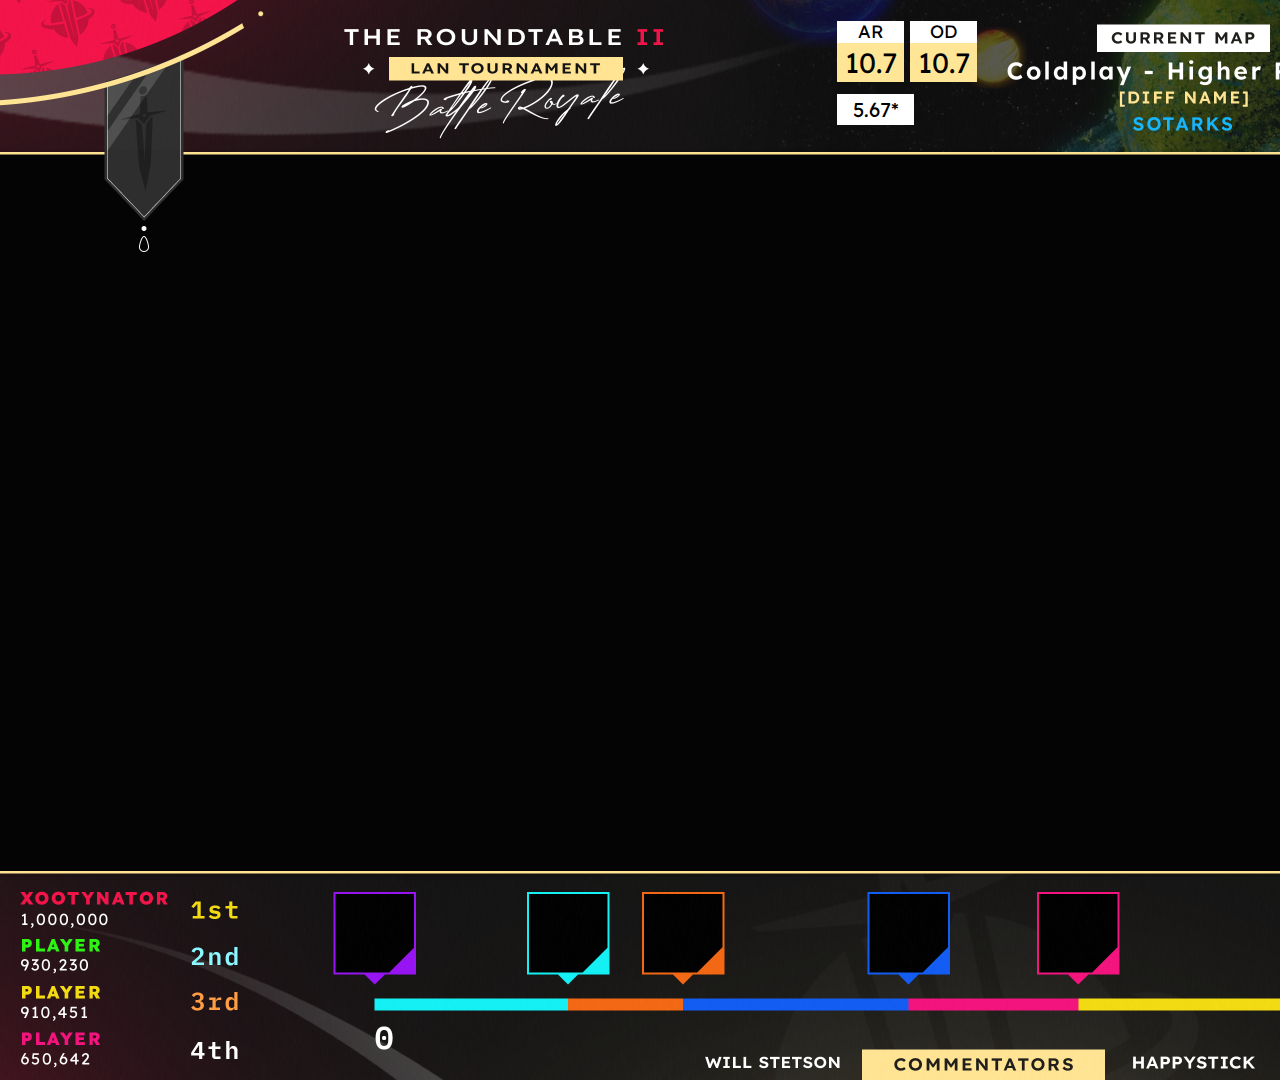
==== br-gameplay/index.html @ 45bf1f7c "Style map stats" ====
<!DOCTYPE html>
<html lang="en">
<head>
    <meta charset="UTF-8">
    <meta name="viewport" content="width=device-width, initial-scale=1.0">
    <title>Document</title>
    <link rel="stylesheet" href="css/style.css">

    <!-- Google Font Downloads -->
	<link rel="preconnect" href="https://fonts.googleapis.com">
	<link rel="preconnect" href="https://fonts.gstatic.com" crossorigin>
	<link href="https://fonts.googleapis.com/css2?family=Lexend:wght@600&display=swap" rel="stylesheet">
</head>
<body>
    <div id="main">
        <!-- Top Section-->
        <section id="topSection">
            <!-- Background -->
            <section id="topBackground">
                <div id="topBackgroundOverlay"></div>
            </section>
            <!-- Map Stats Left -->
            <section id="mapStatsLeft">
                <div class="topLineStatBox" id="ARStat">
                    <div class="mapStatsTexts mapStatsTitle">AR</div>
                    <div class="mapStatsTexts mapStatsNumber">10.7</div>
                </div>
                <div class="topLineStatBox" id="CSStat">
                    <div class="mapStatsTexts mapStatsTitle">OD</div>
                    <div class="mapStatsTexts mapStatsNumber">10.7</div>
                </div>
                <div id="SRStat">5.67*</div>
            </section>
            <!-- Map Stats Right -->
            <section id="mapStatsRight">
                <div class="topLineStatBox" id="ODStat">
                    <div class="mapStatsTexts mapStatsTitle">CS</div>
                    <div class="mapStatsTexts mapStatsNumber">10.7</div>
                </div>
                <div class="topLineStatBox" id="BPMStat">
                    <div class="mapStatsTexts mapStatsTitle">BPM</div>
                    <div class="mapStatsTexts mapStatsNumber" id="bpmStatNumber">200</div>
                </div>
                <div class="mapDetailInformation" id="mapModSlot">HR3</div>
            </section>
        </section>

    </div>
</body>
</html>
---- br-gameplay/css/style.css ----
:root {
    --lightGray: #C2C2C2;
    --lightYellow: #ffe696;
    --red: #ed144a;
}

#main {
    position: absolute; top: 0; left: 0;
    width: 1920px; height: 1080px;
    background-image: url("../static/brGameplayPNG.png"); background-size: cover;
}

/* Map Stats */
#mapStatsLeft { 
    position: absolute; top: 21px; left: 837px;
    width: 160px;
}
#mapStatsRight {
    position: absolute; top: 21px; right: 362px;
    width: 160px;
}
.topLineStatBox {
    width: 67px; height: 61px;
    display: inline-block;
    margin-right: 2px;
}
.mapStatsTexts {
    width: inherit; 
    font-family: 'Lexend'; 
    text-align: center;
}
.mapStatsTitle {
    height: 22px;
    line-height: 22px;
    font-size: 18px;
    background-color: white;
}
.mapStatsNumber {
    height: 39px;
    line-height: 39px;
    font-size: 28px;
    background-color: var(--lightYellow)
}
#BPMStat { 
    width: 85px; 
    background-color: var(--lightGray);
}
#bpmStatNumber { background-color: var(--lightGray); }
#SRStat {
    position: absolute; top: 73px;
    background-color: white;
    font-family: 'Lexend'; font-size: 20px;
    padding: 3px 15.5px;
}
#mapModSlot {
    position: absolute; top: 73px; right: 0;
    width: 80px; height: 32px;
    background-color: var(--red);
    color: white;
    font-family: 'Lexend'; font-size: 24px;
    line-height: 31px;
    text-align: center;
}
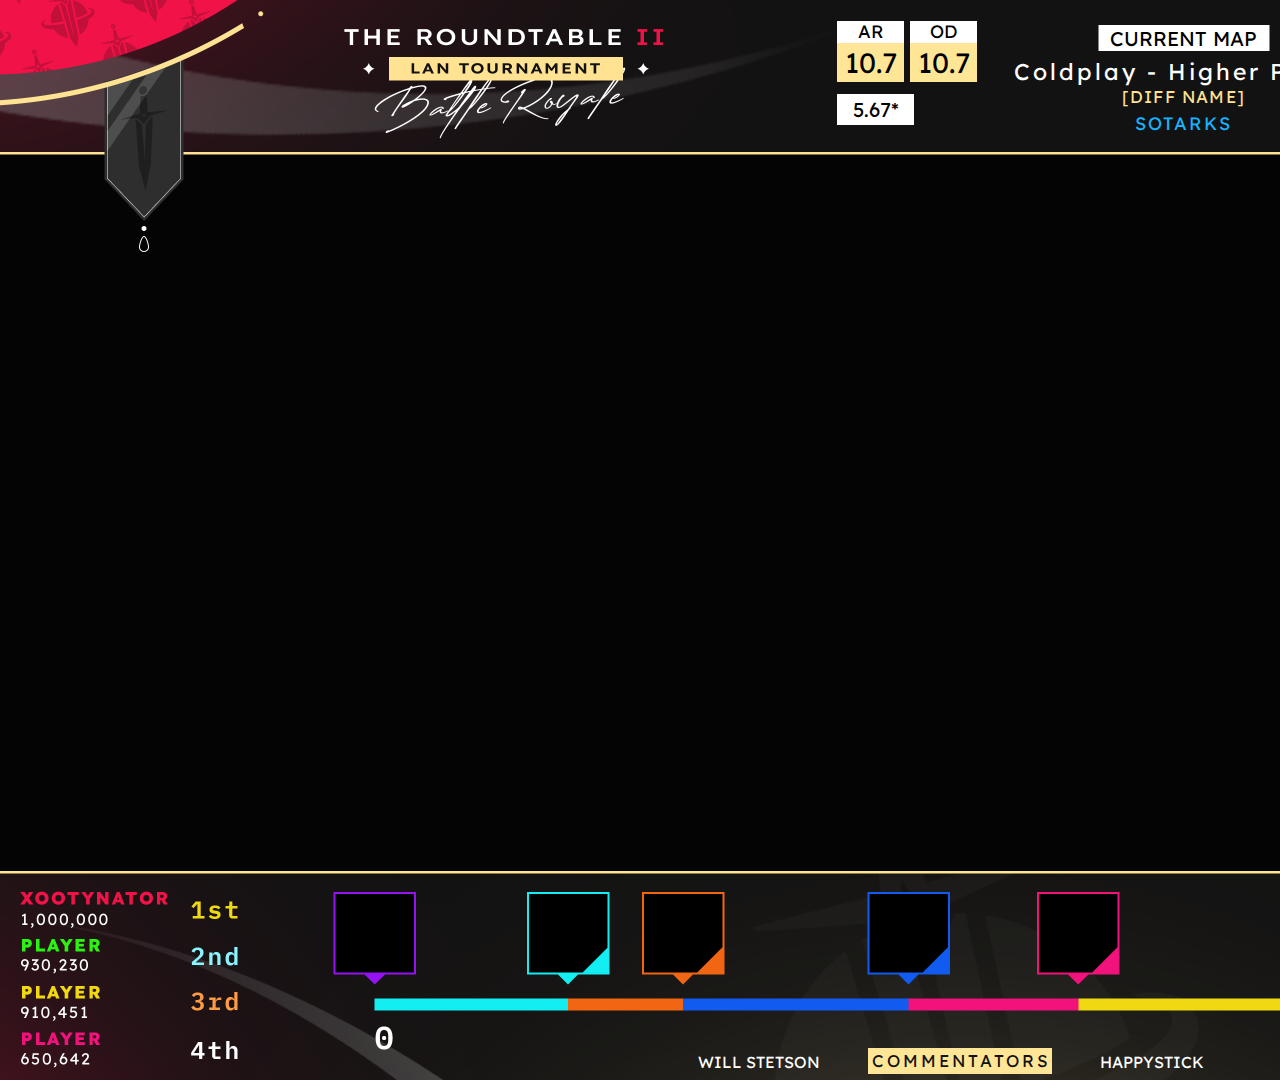
==== commit a3e8b2a4: "Style Commentators" ====
--- a/br-gameplay/index.html
+++ b/br-gameplay/index.html
@@ -16,9 +16,9 @@
         <!-- Top Section-->
         <section id="topSection">
             <!-- Background -->
-            <section id="topBackground">
+            <!-- <section id="topBackground">
                 <div id="topBackgroundOverlay"></div>
-            </section>
+            </section> -->
             <!-- Map Stats Left -->
             <section id="mapStatsLeft">
                 <div class="topLineStatBox" id="ARStat">
@@ -30,6 +30,13 @@
                     <div class="mapStatsTexts mapStatsNumber">10.7</div>
                 </div>
                 <div id="SRStat">5.67*</div>
+            </section>
+            <!-- Current Map Section -->
+            <section id="currentMap">
+                <div id="currentMapText">CURRENT MAP</div>
+                <div id="currentSongArtistandName">Coldplay - Higher Power</div>
+                <div id="currentMapDifficulty">[DIFF NAME]</div>
+                <div id="currentMapSetCreator">SOTARKS</div>
             </section>
             <!-- Map Stats Right -->
             <section id="mapStatsRight">
@@ -45,6 +52,15 @@
             </section>
         </section>
 
+        <!-- Bottom Section -->
+        <section id="bottomSection">
+			<!-- Commentators -->
+			<section id="commentators">
+                <div id="commentatorText">COMMENTATORS</div>
+				<div class="commentatorName" id="commentatorName1">WILL STETSON</div>
+				<div class="commentatorName" id="commentatorName2">HAPPYSTICK</div>
+			</section>
+        </section>
     </div>
 </body>
 </html>--- a/br-gameplay/css/style.css
+++ b/br-gameplay/css/style.css
@@ -1,7 +1,10 @@
 :root {
     --lightGray: #C2C2C2;
     --lightYellow: #ffe696;
+    --lighterYellow: #ffe292;
+    --blue: #15b5ff;
     --red: #ed144a;
+    --darkGray: #121212;
 }
 
 #main {
@@ -10,10 +13,27 @@
     background-image: url("../static/brGameplayPNG.png"); background-size: cover;
 }
 
+/* Top Section */
+#topSection { width: 1920px; height: 152px; }
+
+/* Map Background */
+#topBackground {
+    position: absolute;
+    left: 747px; width: 900px; height: inherit;
+    background-position: 50%;
+    background-size: cover;
+    background-image: url("https://assets.ppy.sh/beatmaps/1843748/covers/cover.jpg");
+}
+#topBackgroundOverlay {
+    position: absolute; top: 0; left: 0;
+    width: inherit; height: inherit;
+    background-color: rgba(0,0,0,0.7)
+}
+
 /* Map Stats */
 #mapStatsLeft { 
     position: absolute; top: 21px; left: 837px;
-    width: 160px;
+    width: 145px;
 }
 #mapStatsRight {
     position: absolute; top: 21px; right: 362px;
@@ -60,4 +80,54 @@
     font-family: 'Lexend'; font-size: 24px;
     line-height: 31px;
     text-align: center;
-}+}
+
+/* Current Map */
+#currentMap {
+    position: absolute; left: 982px; top: 21px; width: 403px;
+    font-family: 'Lexend';
+}
+#currentMapText {
+    position: absolute; top: 4px; left: 50%; transform: translateX(-50%);
+    font-size: 20px;
+    background-color: white;
+    padding: 0.5px 12px;
+}
+#currentSongArtistandName {
+    position: absolute; top: 36px; left: 50%; transform: translateX(-50%);
+    color: white;
+    font-size: 23px;
+    width: max-content;
+    letter-spacing: 3px;
+}
+#currentMapDifficulty {
+    position: absolute; top: 65px; left: 50%; transform: translateX(-50%);
+    color: var(--lighterYellow);
+    font-size: 17px;
+    letter-spacing: 1.2px;
+    width: max-content;
+}
+#currentMapSetCreator {
+    position: absolute; top: 91px; left: 50%; transform: translateX(-50%);
+    color: var(--blue);
+    font-size: 18px;
+    letter-spacing: 2px;
+    width: max-content;
+}
+
+/* Commentators */
+#commentators { font-family: 'Lexend'; }
+#commentatorText {
+    position: absolute; bottom: 6px; left: 50%; transform: translateX(-50%);
+    font-size: 17px;
+    letter-spacing: 3px;
+    background-color: var(--lightYellow);
+    color: var(--darkGray);
+    padding: 2px 1px 3px 4px;
+}
+.commentatorName {
+    position: absolute; bottom: 8px;
+    color: white;
+}
+#commentatorName1 { right: 1100px; }
+#commentatorName2 { left: 1100px; }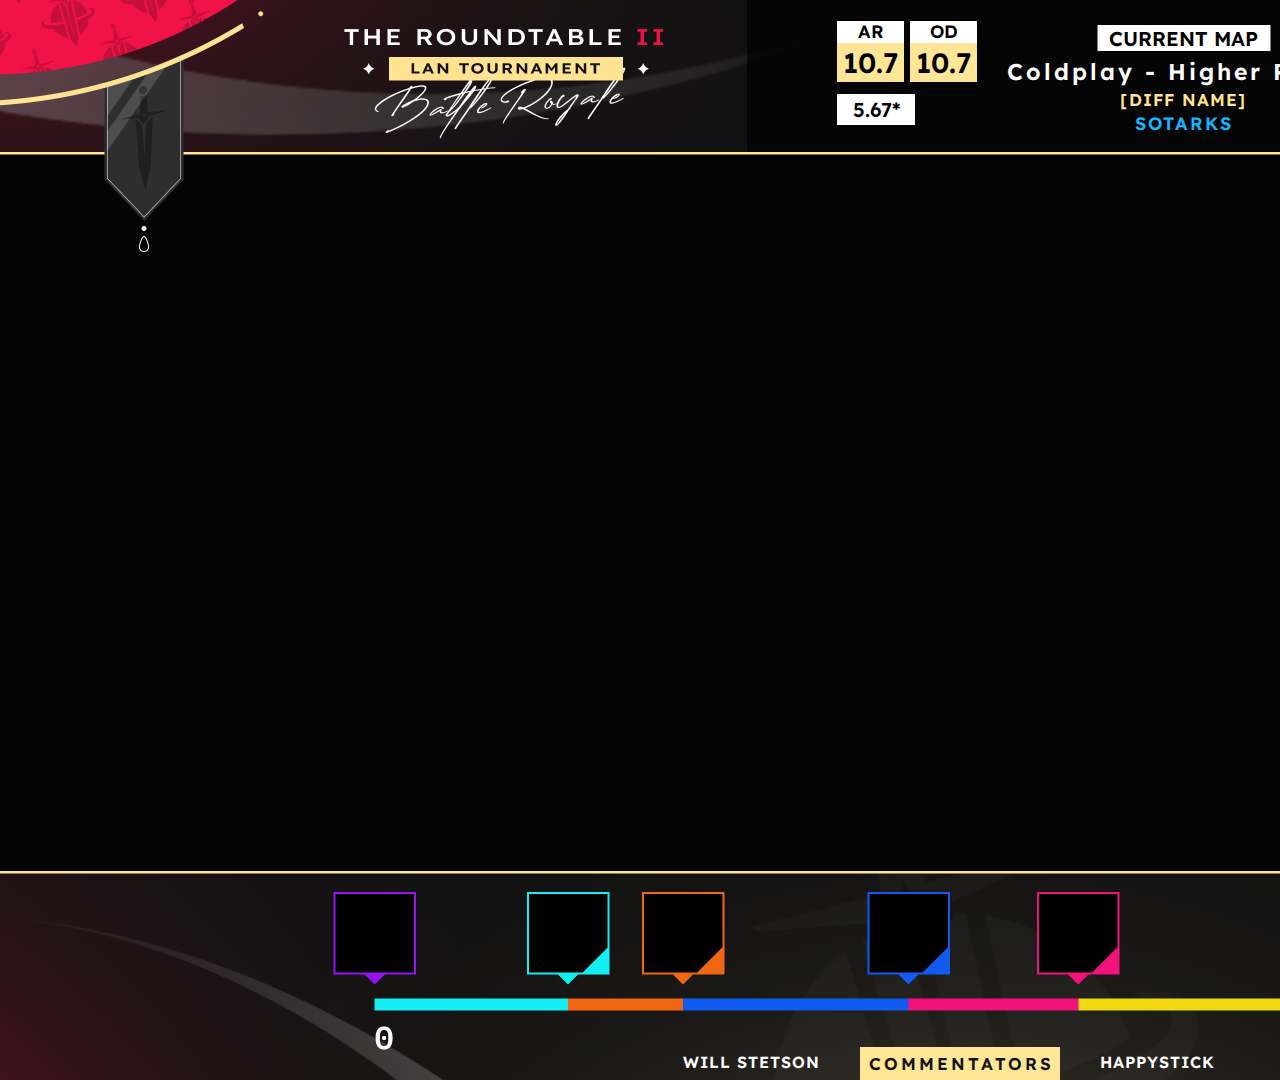
==== commit e70406c2: "Add Side Scores Logic and Styles" ====
--- a/br-gameplay/index.html
+++ b/br-gameplay/index.html
@@ -6,35 +6,38 @@
     <title>Document</title>
     <link rel="stylesheet" href="css/style.css">
 
+    <script src="deps/countUp.js"></script>
+	<script src="deps/reconnecting-websocket.min.js"></script>
+	<script src="https://ajax.googleapis.com/ajax/libs/jquery/3.6.0/jquery.min.js"></script>
+
     <!-- Google Font Downloads -->
 	<link rel="preconnect" href="https://fonts.googleapis.com">
 	<link rel="preconnect" href="https://fonts.gstatic.com" crossorigin>
-	<link href="https://fonts.googleapis.com/css2?family=Lexend:wght@600&display=swap" rel="stylesheet">
-</head>
+    <link href="https://fonts.googleapis.com/css2?family=IBM+Plex+Mono:wght@600&family=Lexend:wght@400;600;800&display=swap" rel="stylesheet"></head>
 <body>
     <div id="main">
         <!-- Top Section-->
         <section id="topSection">
             <!-- Background -->
-            <!-- <section id="topBackground">
+            <section id="topBackground">
                 <div id="topBackgroundOverlay"></div>
-            </section> -->
+            </section>
             <!-- Map Stats Left -->
             <section id="mapStatsLeft">
                 <div class="topLineStatBox" id="ARStat">
                     <div class="mapStatsTexts mapStatsTitle">AR</div>
-                    <div class="mapStatsTexts mapStatsNumber">10.7</div>
+                    <div class="mapStatsTexts mapStatsNumber" id="mapStatNumberAR">10.7</div>
                 </div>
                 <div class="topLineStatBox" id="CSStat">
                     <div class="mapStatsTexts mapStatsTitle">OD</div>
-                    <div class="mapStatsTexts mapStatsNumber">10.7</div>
+                    <div class="mapStatsTexts mapStatsNumber" id="mapStatNumberOD">10.7</div>
                 </div>
                 <div id="SRStat">5.67*</div>
             </section>
             <!-- Current Map Section -->
             <section id="currentMap">
                 <div id="currentMapText">CURRENT MAP</div>
-                <div id="currentSongArtistandName">Coldplay - Higher Power</div>
+                <div id="currentSongArtistandNameWrapper"><div id="currentSongArtistandName">Coldplay - Higher Power</div></div>
                 <div id="currentMapDifficulty">[DIFF NAME]</div>
                 <div id="currentMapSetCreator">SOTARKS</div>
             </section>
@@ -42,11 +45,11 @@
             <section id="mapStatsRight">
                 <div class="topLineStatBox" id="ODStat">
                     <div class="mapStatsTexts mapStatsTitle">CS</div>
-                    <div class="mapStatsTexts mapStatsNumber">10.7</div>
+                    <div class="mapStatsTexts mapStatsNumber" id="mapStatNumberCS">10.7</div>
                 </div>
                 <div class="topLineStatBox" id="BPMStat">
                     <div class="mapStatsTexts mapStatsTitle">BPM</div>
-                    <div class="mapStatsTexts mapStatsNumber" id="bpmStatNumber">200</div>
+                    <div class="mapStatsTexts mapStatsNumber" id="mapStatNumberBPM">200</div>
                 </div>
                 <div class="mapDetailInformation" id="mapModSlot">HR3</div>
             </section>
@@ -60,7 +63,13 @@
 				<div class="commentatorName" id="commentatorName1">WILL STETSON</div>
 				<div class="commentatorName" id="commentatorName2">HAPPYSTICK</div>
 			</section>
+            <!-- Left Side Players -->
+            <section class="sidePlayersContainer" id="leftSidePlayers"></section>
+            <!-- Right Side Players -->
+            <section class="sidePlayersContainer" id="rightSidePlayers"></section>
         </section>
     </div>
+
+    <script src="index.js"></script>
 </body>
 </html>--- a/br-gameplay/css/style.css
+++ b/br-gameplay/css/style.css
@@ -5,6 +5,19 @@
     --blue: #15b5ff;
     --red: #ed144a;
     --darkGray: #121212;
+
+    --player1Color: #f11247;
+    --player2Color: #2cf112;
+    --player3Color: #f1d912;
+    --player4Color: #f1127b;
+    --player5Color: #125bf1;
+    --player6Color: #f16612;
+    --player7Color: #12eef1;
+    --player8Color: #9512f1;
+
+    --numberOnePlaceColour: #f1d912;
+    --numberTwoPlaceColour: #89f5ff;
+    --numberThreePlaceColour: #ff9b42;
 }
 
 #main {
@@ -36,7 +49,7 @@
     width: 145px;
 }
 #mapStatsRight {
-    position: absolute; top: 21px; right: 362px;
+    position: absolute; top: 21px; right: 367px;
     width: 160px;
 }
 .topLineStatBox {
@@ -47,6 +60,7 @@
 .mapStatsTexts {
     width: inherit; 
     font-family: 'Lexend'; 
+    font-weight: 600; 
     text-align: center;
 }
 .mapStatsTitle {
@@ -65,11 +79,11 @@
     width: 85px; 
     background-color: var(--lightGray);
 }
-#bpmStatNumber { background-color: var(--lightGray); }
+#mapStatNumberBPM { background-color: var(--lightGray); }
 #SRStat {
     position: absolute; top: 73px;
     background-color: white;
-    font-family: 'Lexend'; font-size: 20px;
+    font-family: 'Lexend'; font-size: 20px; font-weight: 600; 
     padding: 3px 15.5px;
 }
 #mapModSlot {
@@ -77,7 +91,7 @@
     width: 80px; height: 32px;
     background-color: var(--red);
     color: white;
-    font-family: 'Lexend'; font-size: 24px;
+    font-family: 'Lexend'; font-size: 24px; font-weight: 600; 
     line-height: 31px;
     text-align: center;
 }
@@ -85,7 +99,7 @@
 /* Current Map */
 #currentMap {
     position: absolute; left: 982px; top: 21px; width: 403px;
-    font-family: 'Lexend';
+    font-family: 'Lexend'; font-weight: 600; 
 }
 #currentMapText {
     position: absolute; top: 4px; left: 50%; transform: translateX(-50%);
@@ -93,15 +107,33 @@
     background-color: white;
     padding: 0.5px 12px;
 }
+#currentSongArtistandNameWrapper {
+    position: absolute; top: 36px; left: 50%; transform: translateX(-50%);
+    width: 375px; height: 29px;
+    overflow-x: hidden;
+    display: inline-block;
+    white-space: nowrap;
+    color: white;
+    font-size: 23px;
+    letter-spacing: 3px;
+    text-align: center;
+}
 #currentSongArtistandName {
-    position: absolute; top: 36px; left: 50%; transform: translateX(-50%);
-    color: white;
-    font-size: 23px;
-    width: max-content;
-    letter-spacing: 3px;
+    width:max-content;
+    display:inline;
+}
+#currentSongArtistandNameWrap {
+    transform: translate(-375px);
+    animation: currentSongArtistandNameWrap 15s linear infinite;
+}
+@keyframes currentSongArtistandNameWrap {
+    0% {transform: translate(0px);}
+    11% {transform: translate(0px);}
+    80% { transform: translate(calc(-100% + 375px)); }
+    100% { transform: translate(calc(-100% + 375px)); }
 }
 #currentMapDifficulty {
-    position: absolute; top: 65px; left: 50%; transform: translateX(-50%);
+    position: absolute; top: 68px; left: 50%; transform: translateX(-50%);
     color: var(--lighterYellow);
     font-size: 17px;
     letter-spacing: 1.2px;
@@ -116,18 +148,73 @@
 }
 
 /* Commentators */
-#commentators { font-family: 'Lexend'; }
+#commentators { font-family: 'Lexend'; font-weight: 600; }
 #commentatorText {
-    position: absolute; bottom: 6px; left: 50%; transform: translateX(-50%);
+    position: absolute; bottom: 0px; left: 50%; transform: translateX(-50%);
     font-size: 17px;
     letter-spacing: 3px;
     background-color: var(--lightYellow);
     color: var(--darkGray);
-    padding: 2px 1px 3px 4px;
+    padding: 6px 6px 6px 9px;
 }
 .commentatorName {
     position: absolute; bottom: 8px;
     color: white;
+    letter-spacing: 1px;
 }
 #commentatorName1 { right: 1100px; }
-#commentatorName2 { left: 1100px; }+#commentatorName2 { left: 1100px; }
+
+/* Player Containers and Scores */
+.sidePlayersContainer {
+    position: absolute; bottom: 0;
+    width: 260px; height: 206px;
+    display: flex;
+    flex-direction: column;
+    justify-content: center;
+}
+#leftSidePlayers { left: 0; }
+#rightSidePlayers { right: 0; }
+.playerContainer {
+    margin-left: 15px; 
+    flex-grow: 1;
+}
+.playerContainerRight {  margin-right: 15px; }
+.playerWrapper { 
+    position: relative; top: 50%; transform: translateY(-50%);
+    height: 45px;
+}
+.playerName { 
+    font-family: 'Lexend';
+    font-weight: 800;
+    font-size: 17px;
+    width: 160px;
+    height: 20px;
+}
+.playerScore { 
+    font-family: 'Lexend';
+    font-weight: 400;
+    font-size: 17px;
+    color: white;
+    letter-spacing: 1px;
+    width: 160px;
+} 
+.playerRankLeft { 
+    font-family: 'IBM Plex Mono', monospace;
+    font-size: 24px;
+    position: absolute;
+    transform: translateY(-120%);
+    left: 168px;
+    color: white;
+}
+.playerRankRight { 
+    font-family: 'IBM Plex Mono', monospace;
+    font-size: 24px;
+    position: relative;
+    top: 50%;
+    left: 10px;
+    transform: translateY(-50%);
+    color: white;
+}
+.playerDetailsRight { text-align: right; }
+.floatRight { float: right; }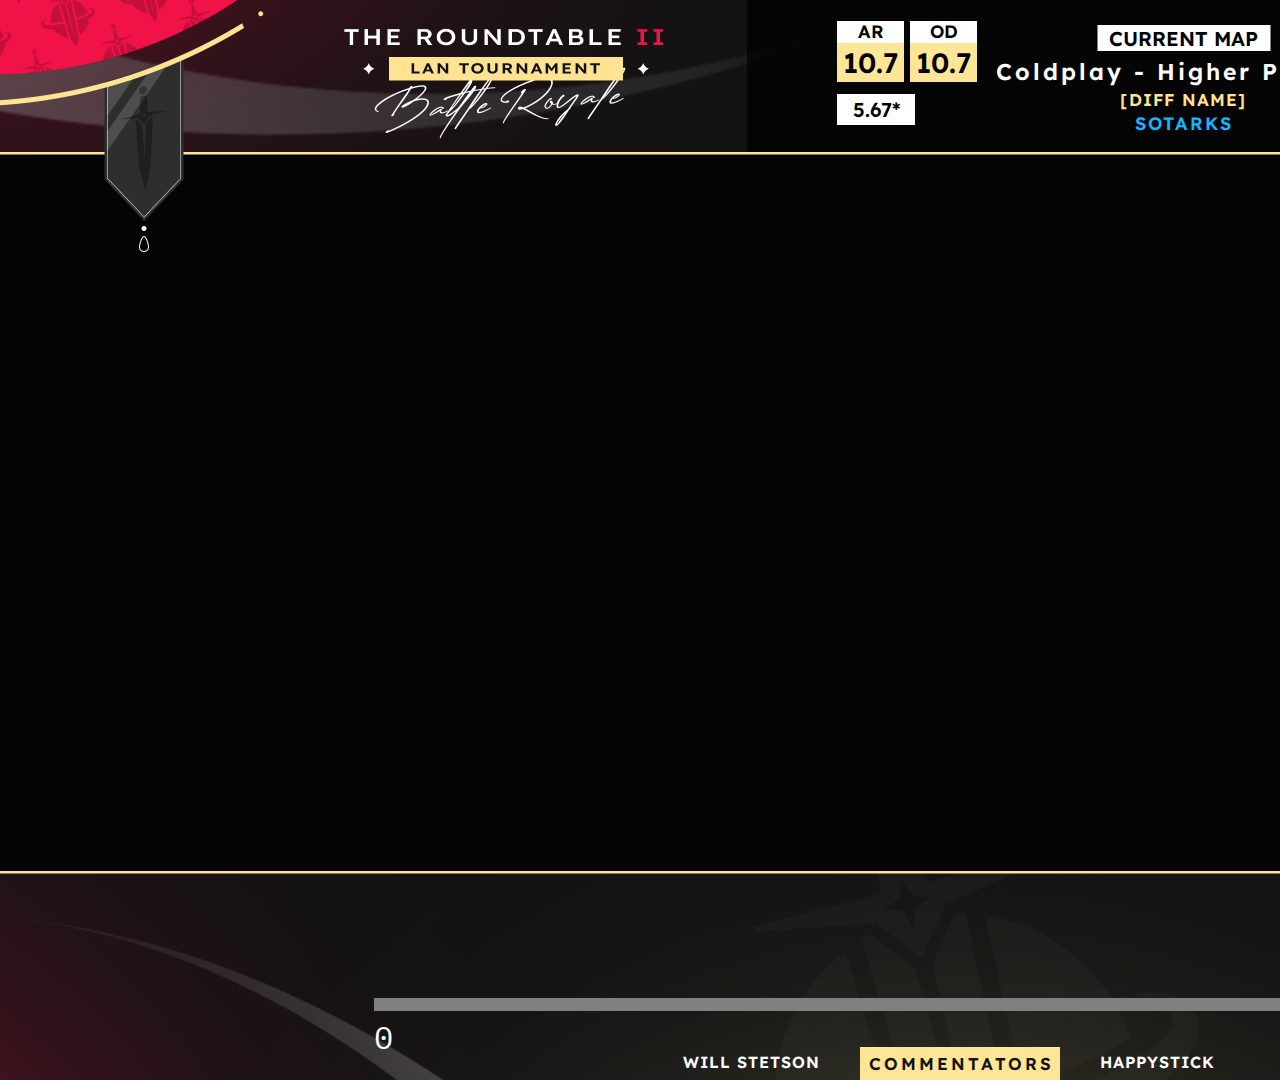
==== commit ec19a1a8: "Complete bottom leaderboard" ====
--- a/br-gameplay/index.html
+++ b/br-gameplay/index.html
@@ -1,4 +1,4 @@
-<!DOCTYPE html>
+<!DOCTYPE html> 
 <html lang="en">
 <head>
     <meta charset="UTF-8">
@@ -67,6 +67,27 @@
             <section class="sidePlayersContainer" id="leftSidePlayers"></section>
             <!-- Right Side Players -->
             <section class="sidePlayersContainer" id="rightSidePlayers"></section>
+            <!-- Score Progress Middle -->
+            <section id="scoreProgress">
+                <section id="upperAvatars">
+                    <div id="purpleAvatar">
+                        <div id="purpleTriangle"></div>
+                        <div id="purpleProfilePicture"></div>
+                        <div id="purpleProfilePictureBottomRightBorder"></div>
+                    </div>
+                </section>
+                <section id="lowerBars">
+                    <div class="playerBar grayBar"></div>
+                </section>
+                <div id="bottomScores">
+                    <div id="bottomScoreZero">0</div>
+                    <div id="bottomScoreMax">50,000</div>
+                    <section id="bottomScoreCrown">
+                        <img id="bottomCrownOverlay" src="static/crownBG.png">
+                        <img id="bottomCrown" src="static/crown.png">
+                    </section>
+                </div>
+            </section>
         </section>
     </div>
 
--- a/br-gameplay/css/style.css
+++ b/br-gameplay/css/style.css
@@ -110,27 +110,25 @@
 #currentSongArtistandNameWrapper {
     position: absolute; top: 36px; left: 50%; transform: translateX(-50%);
     width: 375px; height: 29px;
-    overflow-x: hidden;
+    overflow: hidden;
     display: inline-block;
     white-space: nowrap;
-    color: white;
     font-size: 23px;
     letter-spacing: 3px;
-    text-align: center;
 }
 #currentSongArtistandName {
-    width:max-content;
+    color: white;
     display:inline;
 }
-#currentSongArtistandNameWrap {
+.currentSongArtistandNameWrap {
     transform: translate(-375px);
-    animation: currentSongArtistandNameWrap 15s linear infinite;
+    animation: currentSongArtistandNameWrap 12s linear infinite;
 }
 @keyframes currentSongArtistandNameWrap {
-    0% {transform: translate(0px);}
-    11% {transform: translate(0px);}
-    80% { transform: translate(calc(-100% + 375px)); }
-    100% { transform: translate(calc(-100% + 375px)); }
+    0% {transform: translateX(0px);}
+    11% {transform: translateX(0px);}
+    80% { transform: translateX(calc(-100% + 375px)); }
+    100% { transform: translateX(calc(-100% + 375px)); }
 }
 #currentMapDifficulty {
     position: absolute; top: 68px; left: 50%; transform: translateX(-50%);
@@ -185,36 +183,86 @@
     height: 45px;
 }
 .playerName { 
-    font-family: 'Lexend';
-    font-weight: 800;
-    font-size: 17px;
-    width: 160px;
-    height: 20px;
+    font-family: 'Lexend'; font-weight: 800; font-size: 17px;
+    width: 160px; height: 20px;
 }
 .playerScore { 
-    font-family: 'Lexend';
-    font-weight: 400;
-    font-size: 17px;
+    font-family: 'Lexend'; font-weight: 400; font-size: 17px;
     color: white;
     letter-spacing: 1px;
     width: 160px;
-} 
-.playerRankLeft { 
-    font-family: 'IBM Plex Mono', monospace;
-    font-size: 24px;
-    position: absolute;
-    transform: translateY(-120%);
-    left: 168px;
-    color: white;
-}
-.playerRankRight { 
-    font-family: 'IBM Plex Mono', monospace;
-    font-size: 24px;
-    position: relative;
-    top: 50%;
-    left: 10px;
-    transform: translateY(-50%);
-    color: white;
-}
+}
+.playerRank {
+    font-family: 'IBM Plex Mono', monospace; font-size: 24px;
+    color: white;
+}
+.playerRankLeft { position: absolute; left: 168px; transform: translateY(-120%);  }
+.playerRankRight { position: relative; top: 50%; left: 10px; transform: translateY(-50%); }
 .playerDetailsRight { text-align: right; }
-.floatRight { float: right; }+.floatRight { float: right; }
+
+/* Score Progress */
+#scoreProgress {
+    position: absolute; bottom: 0; left: 300px;
+    width: 1350px;  height: 205px;
+}
+/* Bars */
+#lowerBars {
+    position: absolute; left: 74px; bottom: 69px;
+    width: 1171px; height: 13px;
+}
+.playerBar {
+    position: absolute; top: 0; left: 0;
+    height: inherit;
+    transition: 200ms ease-in-out;
+}
+.grayBar {
+    width: inherit;
+    background-color: gray;
+}
+/* Profile */
+.avatar {
+    position: absolute; top: 17px; left: 33px;
+    width: 83px; height: 92px;
+    transition: 200ms ease-in-out;
+}
+.profilePicture {
+    position: absolute; top: 0; left: 0;
+    width: 78px; height: 78px;
+    border: 3px solid;
+    background-color: black;
+    background-size: cover;
+}
+.profilePictureBottomRightBorder {
+    position: absolute; right: -18px; bottom: -7px;
+    width: 0px; height: 0px;
+    border: 18px solid;
+    transform: rotate(45deg)
+}
+.triangle {
+    position: absolute; bottom: 0; left: 50%; transform: translateX(-50%) rotate(45deg);
+    width: 18px; height: 18px;
+}
+/* Bottom Scores */
+#bottomScoreZero {
+    position: absolute; top: 141px; left: 74px;
+    font-family: 'IBM Plex Mono', monospace; font-size: 32px;
+    color: white;
+}
+#bottomScoreMax {
+    position: absolute; top: 143px; left: 1245px; transform: translateX(-50%);
+    font-family: 'IBM Plex Mono', monospace; font-size: 25px;
+    color: var(--lighterYellow);
+    letter-spacing: 1.5px;
+}
+/* Crown */
+#bottomCrown {
+    position: absolute; top: 120px; left: 1263px;
+    width: 32px; height: 19px;
+    transition: 0.2s ease-in-out;
+}
+#bottomCrownOverlay {
+    position: absolute; top: 114px; left: 1257.55px; 
+    width: 43.5px; height: 31px;
+    transition: 0.2s ease-in-out;
+}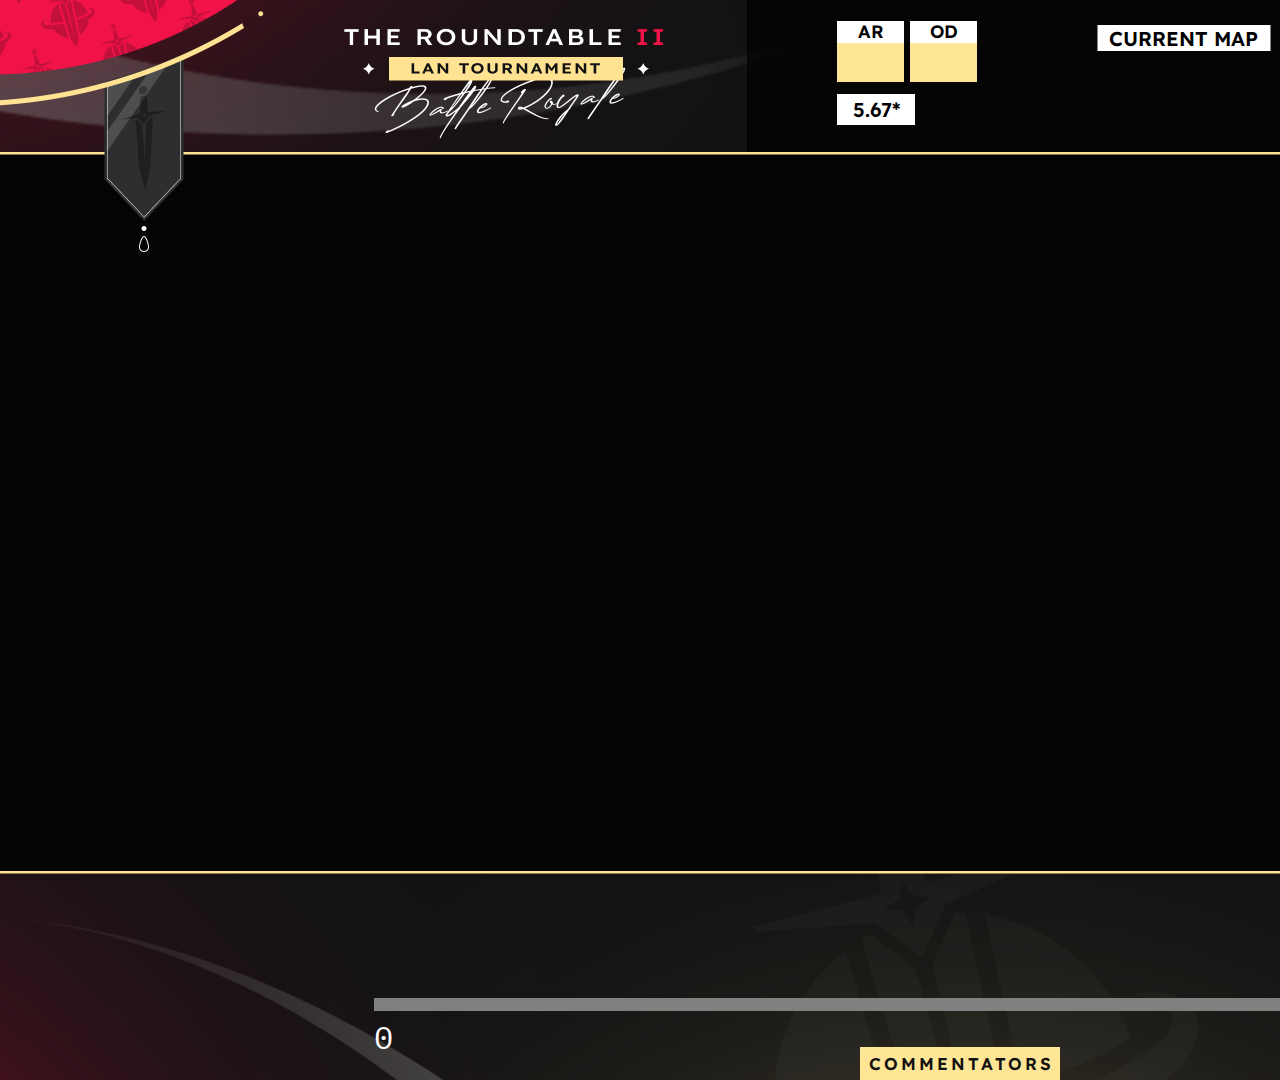
==== commit 675ea6ad: "Add commentator controls to gameplay and remove default names" ====
--- a/br-gameplay/index.html
+++ b/br-gameplay/index.html
@@ -26,32 +26,32 @@
             <section id="mapStatsLeft">
                 <div class="topLineStatBox" id="ARStat">
                     <div class="mapStatsTexts mapStatsTitle">AR</div>
-                    <div class="mapStatsTexts mapStatsNumber" id="mapStatNumberAR">10.7</div>
+                    <div class="mapStatsTexts mapStatsNumber" id="mapStatNumberAR"></div>
                 </div>
                 <div class="topLineStatBox" id="CSStat">
                     <div class="mapStatsTexts mapStatsTitle">OD</div>
-                    <div class="mapStatsTexts mapStatsNumber" id="mapStatNumberOD">10.7</div>
+                    <div class="mapStatsTexts mapStatsNumber" id="mapStatNumberOD"></div>
                 </div>
                 <div id="SRStat">5.67*</div>
             </section>
             <!-- Current Map Section -->
             <section id="currentMap">
                 <div id="currentMapText">CURRENT MAP</div>
-                <div id="currentSongArtistandNameWrapper"><div id="currentSongArtistandName">Coldplay - Higher Power</div></div>
-                <div id="currentMapDifficulty">[DIFF NAME]</div>
-                <div id="currentMapSetCreator">SOTARKS</div>
+                <div id="currentSongArtistandNameWrapper"><div id="currentSongArtistandName"></div></div>
+                <div id="currentMapDifficulty"></div>
+                <div id="currentMapSetCreator"></div>
             </section>
             <!-- Map Stats Right -->
             <section id="mapStatsRight">
                 <div class="topLineStatBox" id="ODStat">
                     <div class="mapStatsTexts mapStatsTitle">CS</div>
-                    <div class="mapStatsTexts mapStatsNumber" id="mapStatNumberCS">10.7</div>
+                    <div class="mapStatsTexts mapStatsNumber" id="mapStatNumberCS"></div>
                 </div>
                 <div class="topLineStatBox" id="BPMStat">
                     <div class="mapStatsTexts mapStatsTitle">BPM</div>
-                    <div class="mapStatsTexts mapStatsNumber" id="mapStatNumberBPM">200</div>
+                    <div class="mapStatsTexts mapStatsNumber" id="mapStatNumberBPM"></div>
                 </div>
-                <div class="mapDetailInformation" id="mapModSlot">HR3</div>
+                <div class="mapDetailInformation" id="mapModSlot"></div>
             </section>
         </section>
 
@@ -60,8 +60,8 @@
 			<!-- Commentators -->
 			<section id="commentators">
                 <div id="commentatorText">COMMENTATORS</div>
-				<div class="commentatorName" id="commentatorName1">WILL STETSON</div>
-				<div class="commentatorName" id="commentatorName2">HAPPYSTICK</div>
+				<div class="commentatorName" id="commentatorName1"></div>
+				<div class="commentatorName" id="commentatorName2"></div>
 			</section>
             <!-- Left Side Players -->
             <section class="sidePlayersContainer" id="leftSidePlayers"></section>
@@ -88,9 +88,17 @@
                     </section>
                 </div>
             </section>
+            <!-- Chat -->
+            <div id="chatDisplay"></div>
         </section>
     </div>
-
+    <div id="controlPanel">
+        <div class="controlPanelItems" id="controlPanelTitle">Control Panel</div>
+        <div id="controlPanelCommentatorText">Enter the commentator<br>names here - enter<br>'empty' to remove the <br>commentator</div>
+        <input class="controlPanelItems controlPanelInput" type="text" id="commentatorNameInput1">
+        <input class="controlPanelItems controlPanelInput" type="text" id="commentatorNameInput2">
+        <button class="controlPanelItems" id="changeCommentatorNames" onclick="changeCommentatorNames()">Change Commentator Names</button>
+    </div>
     <script src="index.js"></script>
 </body>
 </html>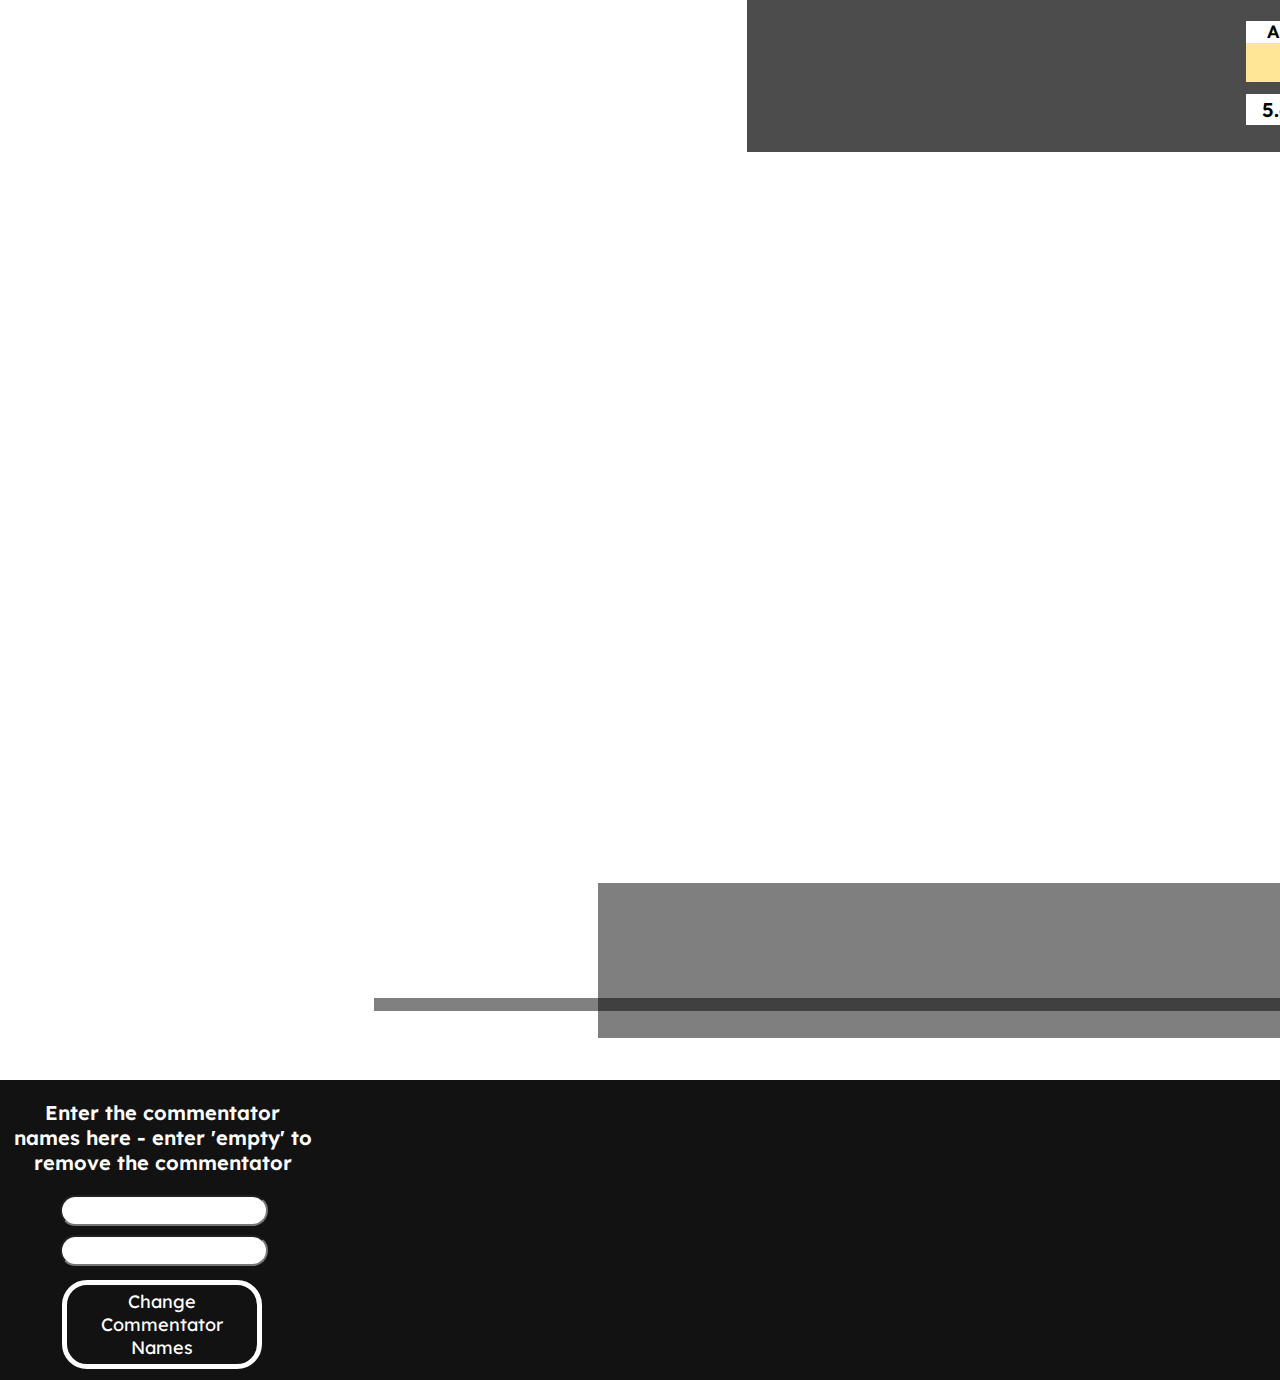
==== commit 8e4d3964: "Add video" ====
--- a/br-gameplay/index.html
+++ b/br-gameplay/index.html
@@ -15,12 +15,21 @@
 	<link rel="preconnect" href="https://fonts.gstatic.com" crossorigin>
     <link href="https://fonts.googleapis.com/css2?family=IBM+Plex+Mono:wght@600&family=Lexend:wght@400;600;800&display=swap" rel="stylesheet"></head>
 <body>
+	<video width="1920" height="1080" autoplay loop muted>
+		<source src="static/Gameplay_overlay_scene_8_players_Battle_Royale.webm" type="video/webm">
+	</video>
     <div id="main">
         <!-- Top Section-->
         <section id="topSection">
             <!-- Background -->
             <section id="topBackground">
                 <div id="topBackgroundOverlay"></div>
+            </section>
+            <!-- Current Map Section -->
+            <section id="currentMap">
+                <div id="currentSongArtistandNameWrapper"><div id="currentSongArtistandName"></div></div>
+                <div id="currentMapDifficulty"></div>
+                <div id="currentMapSetCreator"></div>
             </section>
             <!-- Map Stats Left -->
             <section id="mapStatsLeft">
@@ -33,13 +42,6 @@
                     <div class="mapStatsTexts mapStatsNumber" id="mapStatNumberOD"></div>
                 </div>
                 <div id="SRStat">5.67*</div>
-            </section>
-            <!-- Current Map Section -->
-            <section id="currentMap">
-                <div id="currentMapText">CURRENT MAP</div>
-                <div id="currentSongArtistandNameWrapper"><div id="currentSongArtistandName"></div></div>
-                <div id="currentMapDifficulty"></div>
-                <div id="currentMapSetCreator"></div>
             </section>
             <!-- Map Stats Right -->
             <section id="mapStatsRight">
@@ -59,7 +61,6 @@
         <section id="bottomSection">
 			<!-- Commentators -->
 			<section id="commentators">
-                <div id="commentatorText">COMMENTATORS</div>
 				<div class="commentatorName" id="commentatorName1"></div>
 				<div class="commentatorName" id="commentatorName2"></div>
 			</section>
@@ -92,12 +93,14 @@
             <div id="chatDisplay"></div>
         </section>
     </div>
-    <div id="controlPanel">
-        <div class="controlPanelItems" id="controlPanelTitle">Control Panel</div>
-        <div id="controlPanelCommentatorText">Enter the commentator<br>names here - enter<br>'empty' to remove the <br>commentator</div>
-        <input class="controlPanelItems controlPanelInput" type="text" id="commentatorNameInput1">
-        <input class="controlPanelItems controlPanelInput" type="text" id="commentatorNameInput2">
-        <button class="controlPanelItems" id="changeCommentatorNames" onclick="changeCommentatorNames()">Change Commentator Names</button>
+	<div id="controlPanel">
+		<!-- Commentators -->
+		<section id="controlPanelCommentators">
+			<div class="controlPanelText">Enter the commentator<br>names here - enter 'empty' to remove the commentator</div>
+			<input class="controlPanelItems controlPanelInput" type="text" id="commentatorNameInput1">
+			<input class="controlPanelItems controlPanelInput" type="text" id="commentatorNameInput2">
+			<button class="controlPanelItems" id="changeCommentatorNames" onclick="changeCommentatorNames()">Change Commentator Names</button>
+		</section>
     </div>
     <script src="index.js"></script>
 </body>
--- a/br-gameplay/css/style.css
+++ b/br-gameplay/css/style.css
@@ -20,10 +20,11 @@
     --numberThreePlaceColour: #ff9b42;
 }
 
+video { position: absolute; left: 0; top: 0; }
+
 #main {
     position: absolute; top: 0; left: 0;
     width: 1920px; height: 1080px;
-    background-image: url("../static/brGameplayPNG.png"); background-size: cover;
 }
 
 /* Top Section */
@@ -36,6 +37,7 @@
     background-position: 50%;
     background-size: cover;
     background-image: url("https://assets.ppy.sh/beatmaps/1843748/covers/cover.jpg");
+    z-index: -1;
 }
 #topBackgroundOverlay {
     position: absolute; top: 0; left: 0;
@@ -45,7 +47,7 @@
 
 /* Map Stats */
 #mapStatsLeft { 
-    position: absolute; top: 21px; left: 837px;
+    position: absolute; top: 21px; left: 1246px;;
     width: 145px;
 }
 #mapStatsRight {
@@ -79,7 +81,6 @@
     width: 85px; 
     background-color: var(--lightGray);
 }
-#mapStatNumberBPM { background-color: var(--lightGray); }
 #SRStat {
     position: absolute; top: 73px;
     background-color: white;
@@ -98,31 +99,27 @@
 
 /* Current Map */
 #currentMap {
-    position: absolute; left: 982px; top: 21px; width: 403px;
+    position: absolute; left: 756px; top: 21px; width: 403px;
     font-family: 'Lexend'; font-weight: 600; 
-}
-#currentMapText {
-    position: absolute; top: 4px; left: 50%; transform: translateX(-50%);
-    font-size: 20px;
-    background-color: white;
-    padding: 0.5px 12px;
 }
 #currentSongArtistandNameWrapper {
     position: absolute; top: 36px; left: 50%; transform: translateX(-50%);
-    width: 375px; height: 29px;
-    overflow: hidden;
     display: inline-block;
     white-space: nowrap;
+    overflow: hidden;
+    width: 375px; height: 31px;
     font-size: 23px;
     letter-spacing: 3px;
+    text-align: center;
 }
 #currentSongArtistandName {
     color: white;
-    display:inline;
+    display: inline-block;
+	width: max-content;
 }
 .currentSongArtistandNameWrap {
-    transform: translate(-375px);
-    animation: currentSongArtistandNameWrap 12s linear infinite;
+    transform: translateX(-375px);
+    animation: currentSongArtistandNameWrap 15s linear infinite;
 }
 @keyframes currentSongArtistandNameWrap {
     0% {transform: translateX(0px);}
@@ -147,14 +144,6 @@
 
 /* Commentators */
 #commentators { font-family: 'Lexend'; font-weight: 600; }
-#commentatorText {
-    position: absolute; bottom: 0px; left: 50%; transform: translateX(-50%);
-    font-size: 17px;
-    letter-spacing: 3px;
-    background-color: var(--lightYellow);
-    color: var(--darkGray);
-    padding: 6px 6px 6px 9px;
-}
 .commentatorName {
     position: absolute; bottom: 8px;
     color: white;
@@ -205,6 +194,7 @@
 #scoreProgress {
     position: absolute; bottom: 0; left: 300px;
     width: 1350px;  height: 205px;
+    transition: 500ms ease-in-out;
 }
 /* Bars */
 #lowerBars {
@@ -265,4 +255,99 @@
     position: absolute; top: 114px; left: 1257.55px; 
     width: 43.5px; height: 31px;
     transition: 0.2s ease-in-out;
+}
+
+/* Chat */
+#chatDisplay {
+    position: absolute; bottom: 42px; left: 50%; transform: translateX(-50%);
+    width: 700px; height: 145px;
+    background-color: rgba(0,0,0,0.5);
+    overflow-x: hidden; overflow-y: scroll;
+    padding: 5px 12px;
+    transition: ease-in-out 500ms;
+    font-family: 'Lexend'; font-weight: 600px;
+    transition: 500ms ease-in-out;
+}
+.messageWrapper {
+	display: flex;
+	text-align: left;
+}
+.messageTime {
+	width: 10%;
+	color: silver;
+	padding-right: 10px;
+    text-align: center;
+}
+.wholeMessage {
+	display: flex;
+}
+.messageUser {
+	color: white;
+	white-space: nowrap;
+    font-weight: 800px;
+}
+.messageText {
+    color: white;
+	white-space: normal;
+	word-wrap: break-word;
+	overflow: hidden;
+}
+/* Colours Taken From https://github.com/VictimCrasher/static/tree/master/WaveTournament */
+.unknown { color: yellow; }
+.bot { color: #FF66AA; }
+.left { color: var(--red); }
+.right { color: var(--blue); }
+
+/* ::-webkit-scrollbar {  display: none; } */
+
+/* Control Panel */
+#controlPanel {
+    position: absolute; left: 0; top: 1080px;
+    width: 1920px; height: 300px;
+    background-color: #121212;
+}
+.controlPanelItems { 
+    position: absolute;
+}
+#controlPanelTitle {
+    position: absolute; top: 20px;
+    font-family: Lexend; font-weight: 800; font-size: 24px;
+    width: inherit;
+    text-align: center;
+    color: white;
+}
+/* Commentators */
+#controlPanelCommentators {
+    width: 325px;
+}
+.controlPanelText {
+    position: absolute; top: 20px;
+    font-family: Lexend; font-weight: 800; font-size: 20px;
+    width: inherit;
+    text-align: center;
+    color: white;
+    font-weight: 600;
+}
+#commentatorNameInput1 { top: 115px; left: 60px; }
+#commentatorNameInput2 { top: 155px; left: 60px; }
+.controlPanelInput {
+    border-radius: 20px;
+    text-align: center;
+    font-family: Lexend; font-weight: 400; font-size: 20px;
+    width: 200px;
+}
+#changeCommentatorNames {
+    background-color: transparent;
+    border: 5px solid white; border-radius: 25px;
+    color: white;
+    top: 200px;
+    left: 62px;
+    font-family: Lexend; font-weight: 400; font-size: 18px;
+    width: 200px;
+    padding: 5px 20px;
+}
+#changeCommentatorNames:active {
+    background-color: white;
+    border: 5px solid white;
+    color: black;
 }